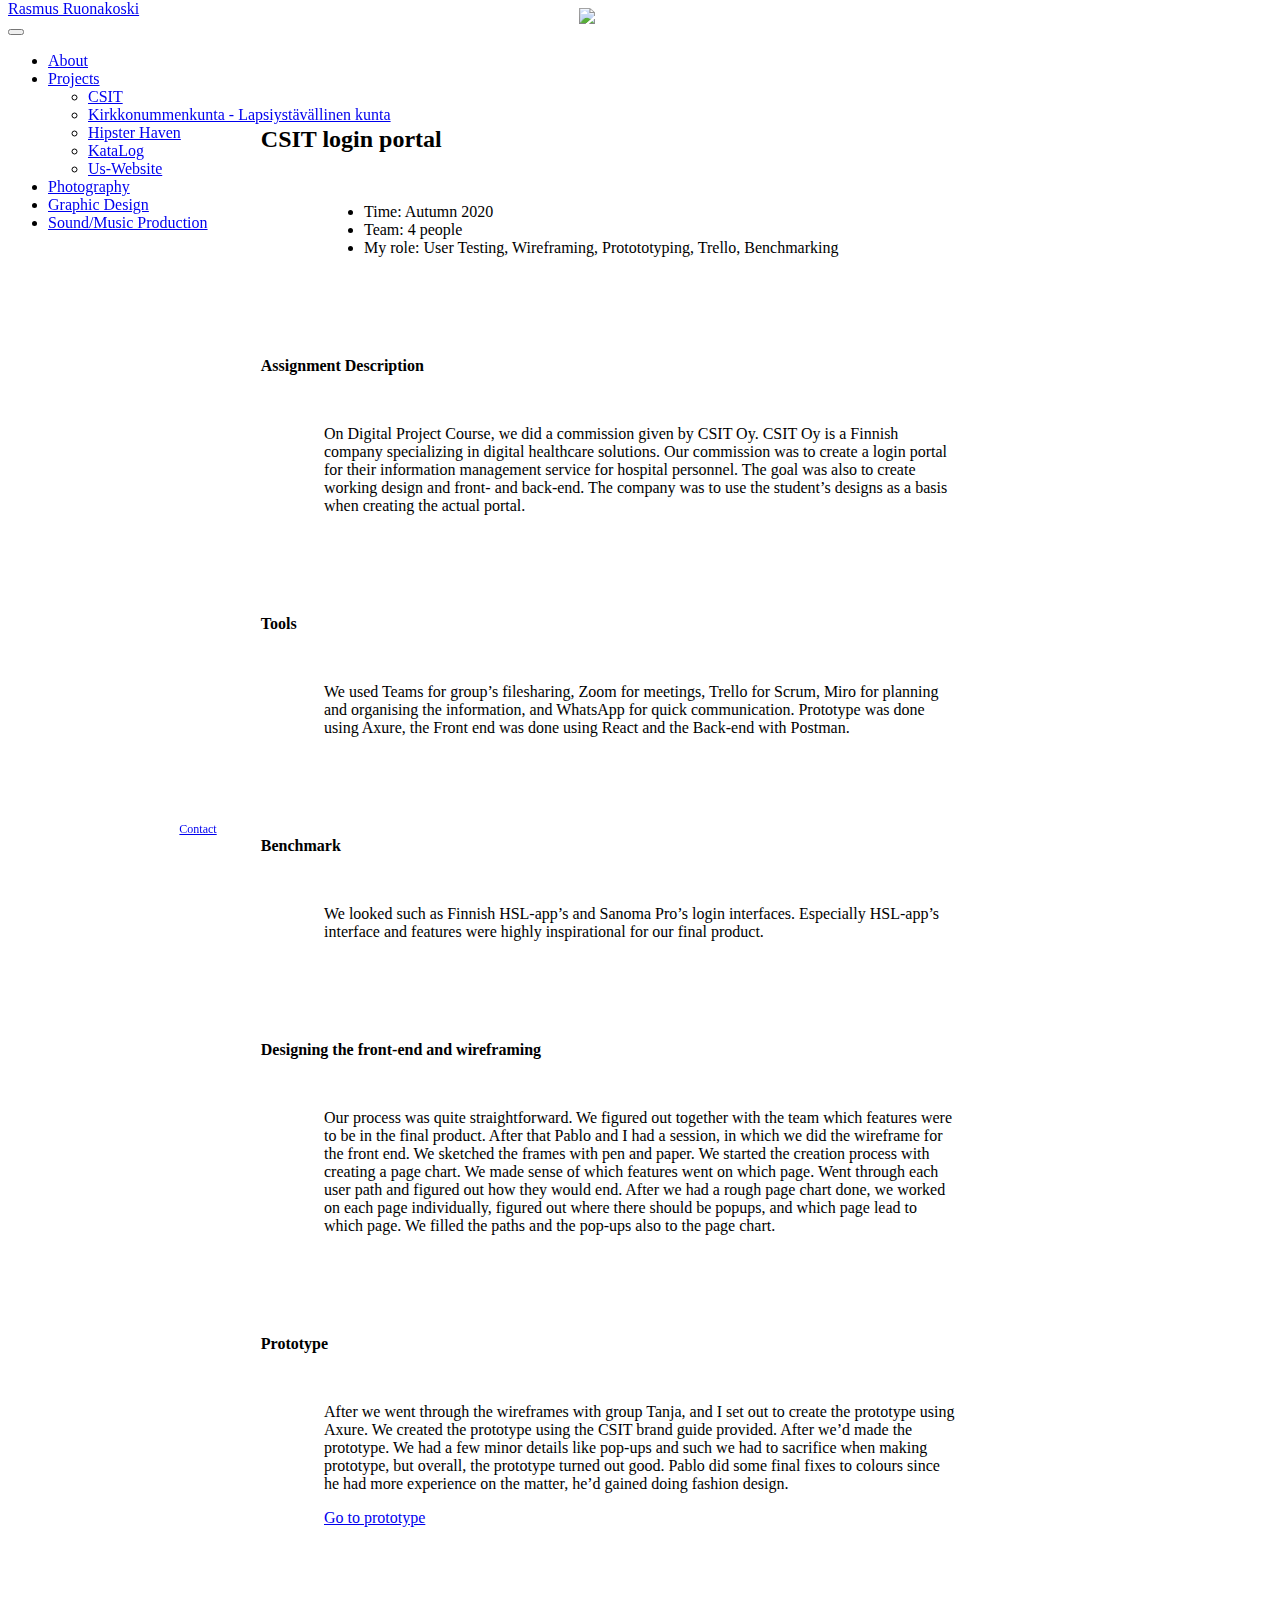
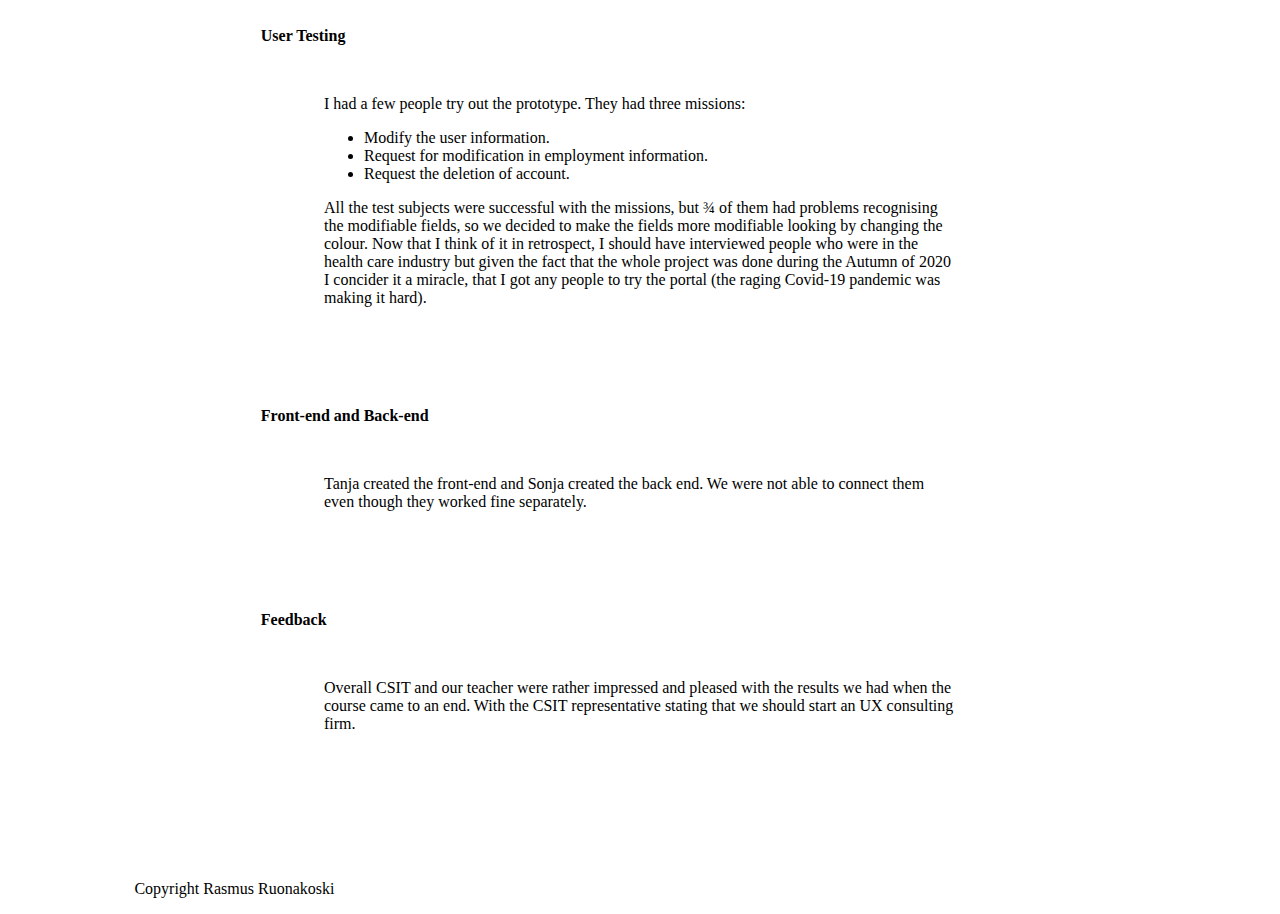
==== CSIT.html @ 1120b4c7 "Files added" ====
<!doctype html>
<html lang="">
	<head>
    <link rel="icon" type="image/png" href="IMAGES/Bokeh_legit1.png">
        <meta charset="utf-8">
        <meta name="viewport" content="width=device-width, initial-scale=1">
		<title>Rasmus Ruonakoski</title>
		<link rel="stylesheet" href="styles.css">
		<link href="https://cdn.jsdelivr.net/npm/bootstrap@5.1.3/dist/css/bootstrap.min.css" rel="stylesheet" integrity="sha384-1BmE4kWBq78iYhFldvKuhfTAU6auU8tT94WrHftjDbrCEXSU1oBoqyl2QvZ6jIW3" crossorigin="anonymous">
    </head>

<header>
  <!--TITLE + IMAGE-->
  <div class="container-fluid mt-5">
    <div class="container">
      <img src="IMAGES/Bokeh_legit1.png" alt="bg bokeh picpoc" style="width:100%; ">
        <h1 class="centered">A UX/UI-Design Project</h1>
    </div>
  </div>
</header>

	<body class="bg-black text-white">

<!--NAVIPALKKI-->
<div style="position: fixed; top: 0; width: 100%;">
  <nav class="navbar navbar-expand-lg navbar-dark bg-black">
      <div class="container-fluid">
          <div class="navbar-header">
              <a class="navbar-brand" href="index.html">Rasmus Ruonakoski</a>
          </div>
      <button class="navbar-toggler" type="button" data-bs-toggle="collapse" data-bs-target="#navbarNavDropdown" aria-controls="navbarNavDropdown" aria-expanded="false" aria-label="Toggle navigation">
        <span class="navbar-toggler-icon"></span>
      </button>
      <div class="collapse navbar-collapse" id="navbarNavDropdown">
        <ul class="navbar-nav">
          <li class="nav-item active">
            <a class="nav-link" href="index.html">About <span class="sr-only"></span></a>
          </li>
           <li class="nav-item dropdown">
            <a class="nav-link dropdown-toggle text-white" href="#" id="navbarDarkDropdownMenuLink" role="button" data-bs-toggle="dropdown" aria-expanded="false">
              Projects
            </a>
            <ul class="dropdown-menu dropdown-menu-dark" aria-labelledby="navbarDarkDropdownMenuLink">
              <li><a class="dropdown-item" href="CSIT.html">CSIT</a></li>
              <li><a class="dropdown-item" href="lyk.html">Kirkkonummenkunta - Lapsiystävällinen kunta</a></li>
              <li><a class="dropdown-item" href="hipsterhaven.html">Hipster Haven</a></li>
              <li><a class="dropdown-item" href="katalog.html">KataLog</a></li>
              <li><a class="dropdown-item" href="usweb.html">Us-Website</a></li>
          </ul>
           <li class="nav-item">
             <a class="nav-link" href="photography.html">Photography</a>
          </li>
          <li class="nav-item">
              <a class="nav-link" href="graphidesign.html">Graphic Design</a>
           </li>
          <li class="nav-item">
            <a class="nav-link" href="soundprod.html">Sound/Music Production</a>
          </li>
        </ul>
      </div>
      </div>
    </nav>
  </div>    
  

  <!--PROJECTS-->
  <div>
    <h2 class="h2">CSIT login portal</h2>
<ul class="p">
    <li>Time: Autumn 2020</li>
    <li>Team: 4 people</li>
    <li>My role: User Testing, Wireframing, Protototyping, Trello, Benchmarking</li>
</ul>
<h4 class="h2">Assignment Description</h4>
    <p class="p">
        On Digital Project Course, we did a commission given by CSIT Oy. 
        CSIT Oy is a Finnish company specializing in digital healthcare solutions. 
        Our commission was to create a login portal for their information management service for hospital personnel. 
        The goal was also to create working design and front- and back-end. The company was to use the student’s designs as a basis when creating the actual portal. 
    </p>
    <h4 class="h2">Tools</h4>
    <p class="p">We used Teams for group’s filesharing, Zoom for meetings, Trello for Scrum, Miro for planning and organising the information, and WhatsApp for quick communication.
        Prototype was done using Axure, the Front end was done using React and the Back-end with Postman.
        </p>
    <h4 class="h2">Benchmark</h4>
        <p class="p">We looked such as Finnish HSL-app’s and Sanoma Pro’s login interfaces. 
            Especially HSL-app’s interface and features were highly inspirational for our final product.</p>

    <h4 class="h2">Designing the front-end and wireframing</h4>
    <p class="p">Our process was quite straightforward.
        We figured out together with the team which features were to be in the final product. 
        After that Pablo and I had a session, in which we did the wireframe for the front end. We sketched the frames with pen and paper.
         We started the creation process with creating a page chart. We made sense of which features went on which page. 
         Went through each user path and figured out how they would end. 
         After we had a rough page chart done, we worked on each page individually, figured out where there should be popups, and which page lead to which page. 
        We filled the paths and the pop-ups also to the page chart. </p>

    <h4 class="h2">Prototype</h4>
    <p class="p">After we went through the wireframes with group Tanja, and I set out to create the prototype using Axure. 
        We created the prototype using the CSIT brand guide provided. After we’d made the prototype. 
        We had a few minor details like pop-ups and such we had to sacrifice when making prototype, but overall, the prototype turned out good. 
        Pablo did some final fixes to colours since he had more experience on the matter, he’d gained doing fashion design. </p>

<a class="p" href="https://7be1ha.axshare.com/#id=ocpmry&p=login">Go to prototype</a>

<h4 class="h2">User Testing</h4>
<p class="p">I had a few people try out the prototype. They had three missions:</p>
<ul class="p">
    <li>Modify the user information.</li>
    <li>Request for modification in employment information.</li>
    <li>Request the deletion of account.</li>
</ul>
<p class="p">
    All the test subjects were successful with the missions, but ¾ of them had problems recognising the modifiable fields, so we decided to make the fields more modifiable looking by changing the colour. 
Now that I think of it in retrospect, I should have interviewed people who were in the health care industry but given the fact that the whole project was done during the Autumn of 2020 I concider it a miracle, that I got any people to try the portal (the raging Covid-19 pandemic was making it hard). 
</p>
<h4 class="h2">Front-end and Back-end</h4>
<p class="p">Tanja created the front-end and Sonja created the back end. 
    We were not able to connect them even though they worked fine separately. </p>

    <h4 class="h2">Feedback</h4>
    <p class="p">
        Overall CSIT and our teacher were rather impressed and pleased with the results we had when the course came to an end. With the CSIT representative stating that we should start an UX consulting firm. 
    </p>
  </div>
</div>

<!--CONTACT BUTTON-->

<div class="contact">
  <a href="mailto:ruonakoski.rasmus@gmail.com" type="button" class="CB btn btn-primary btn-circle btn-xl xyz bg-light text-black">Contact</a>
</div>

<!--FOOTER-->
<footer class="container-fluid">
<p class="f">Copyright Rasmus Ruonakoski</p>
</footer>



<!--JQUERY + BOOTSRAP SCRIPTS-->
<script src="https://code.jquery.com/jquery-3.5.1.slim.min.js" integrity="sha384-DfXdz2htPH0lsSSs5nCTpuj/zy4C+OGpamoFVy38MVBnE+IbbVYUew+OrCXaRkfj" crossorigin="anonymous"></script>
<script src="https://cdn.jsdelivr.net/npm/@popperjs/core@2.9.2/dist/umd/popper.min.js" integrity="sha384-IQsoLXl5PILFhosVNubq5LC7Qb9DXgDA9i+tQ8Zj3iwWAwPtgFTxbJ8NT4GN1R8p" crossorigin="anonymous"></script>
<script src="https://cdn.jsdelivr.net/npm/bootstrap@5.0.2/dist/js/bootstrap.min.js" integrity="sha384-cVKIPhGWiC2Al4u+LWgxfKTRIcfu0JTxR+EQDz/bgldoEyl4H0zUF0QKbrJ0EcQF" crossorigin="anonymous"></script>
	</body>
</html>
---- styles.css ----
/* Container holding the image and the text */
.container {
    position: relative;
    text-align: center;
    color: white;
    max-width: 100% !important;
  }
  
  /* Centered text */
  .centered {
    position: absolute;
    top: 50%;
    left: 50%;
    transform: translate(-50%, -50%);
  }

/*CONTACT BUTTON*/
  .xyz {
    background-size: auto;
    text-align: center;
    padding-top: 100px;
}
.btn-circle.btn-xl {
    width: 70px;
    height: 70px;
    padding: 10px 16px;
    border-radius: 35px;
    font-size: 12px;
    display: inline-flex;
    flex-direction: column;
    justify-content: center;
    align-items: center;
}
.CB{
  margin-left: 11% !important;
margin-bottom: 2% !important;
}
.contact{
  position: sticky; 
  position: -webkit-sticky; 
  bottom: 0; right: 0;
}
/*PARAGRAPH ALIGNMENT*/
.p {
 max-width: 50%;
 margin-left: 25%;
}

.p2 {
  max-width: 60%;
  margin-left: 30%;
  margin-right: 20%;
 }

 .h1 {
  margin-left: 30%;
  margin-right: 30%;
   margin-top: 100px !important;
   margin-bottom: 50px !important;
 }
 .h2 {
  margin-left: 20%;
  margin-right: 20%;
  margin-top: 100px !important;
  margin-bottom: 50px !important;
 }
 .f {
   margin-left: 10% !important;
 }

 /*IMAGES*/
.profile {
width: 30%;
margin-left: 25%;
border-radius: 20%;
}
.photocarousel{
  max-width: 50;
  margin-right: 20%;
  margin-left: 20%;
}
.image{
  height: 400px !important;
  margin: auto !important;

}
.graphic{
  width: 50% !important;
  margin: auto !important;
}
/*MUSIC PLAYER*/
.spoty{
  width: 60%;
  height: 30%;
  margin-left: 25%;
  margin-top: 50px;
}
/*LINKS*/
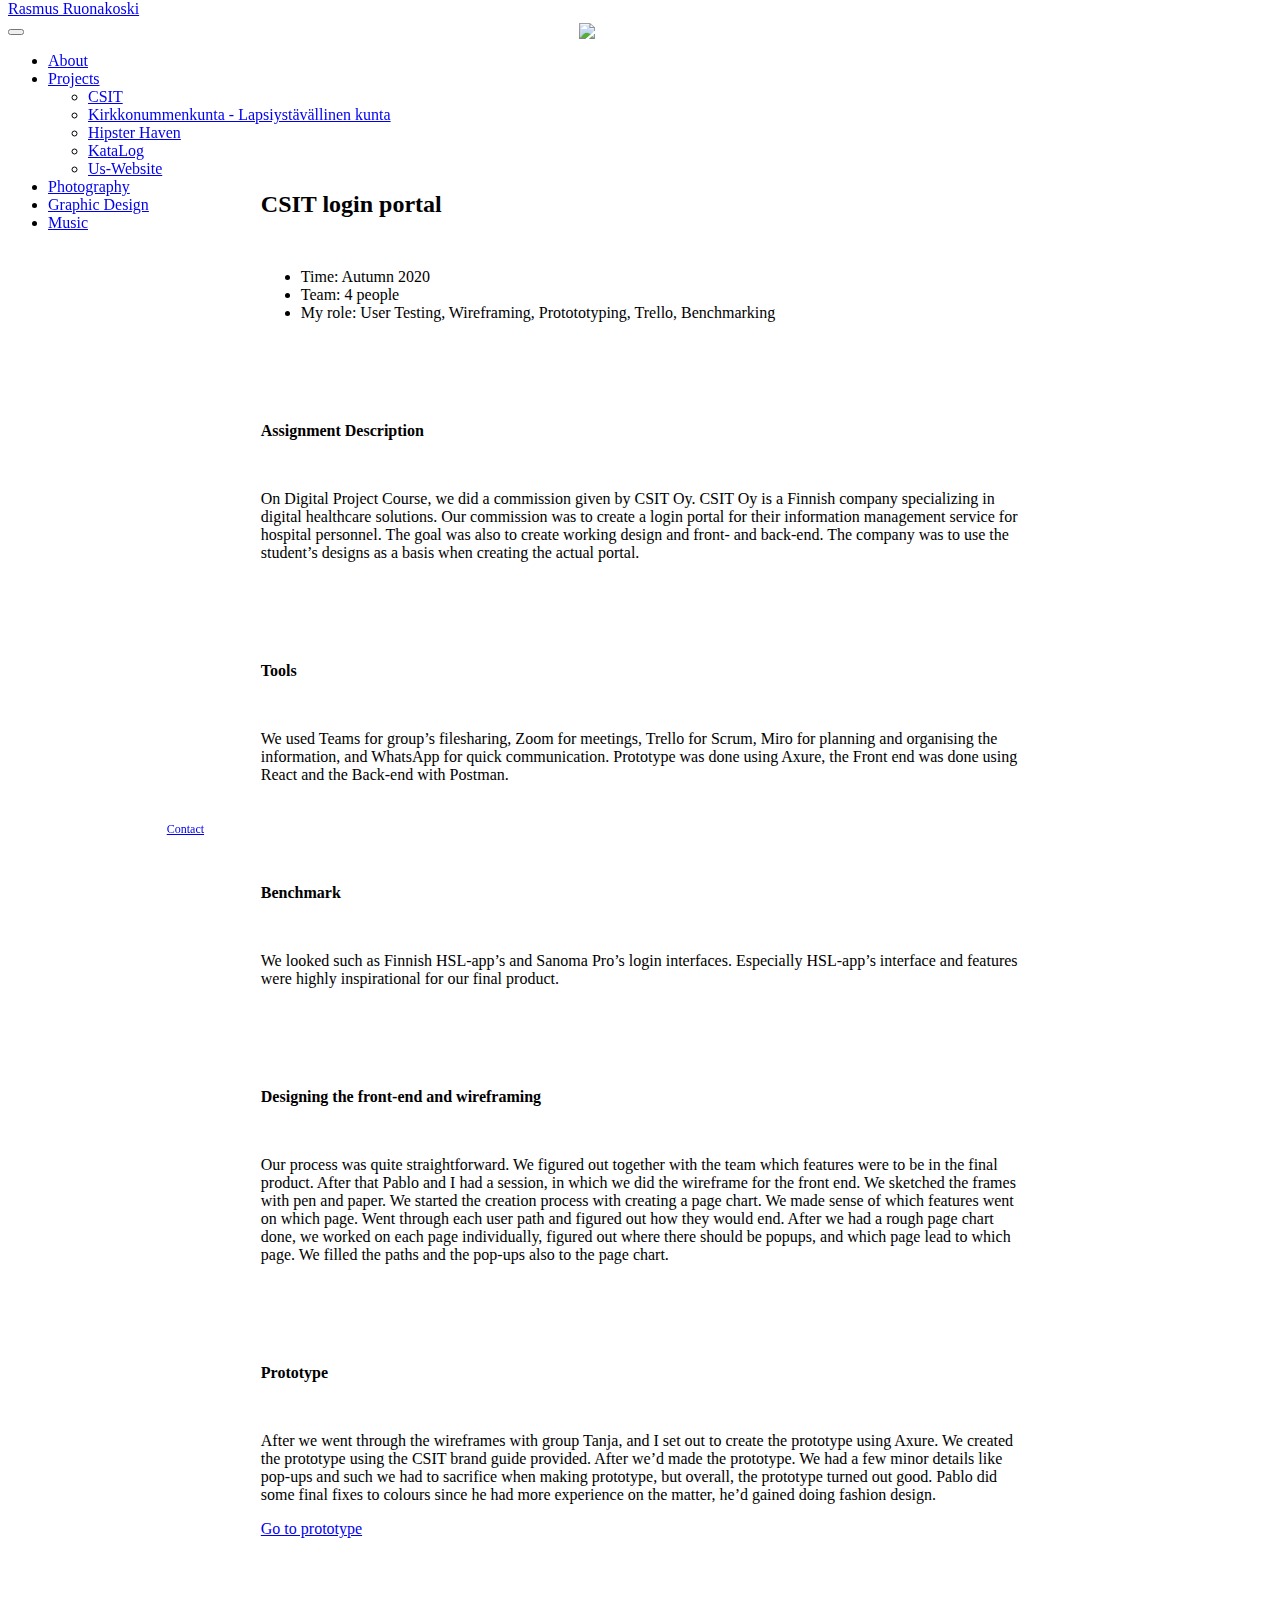
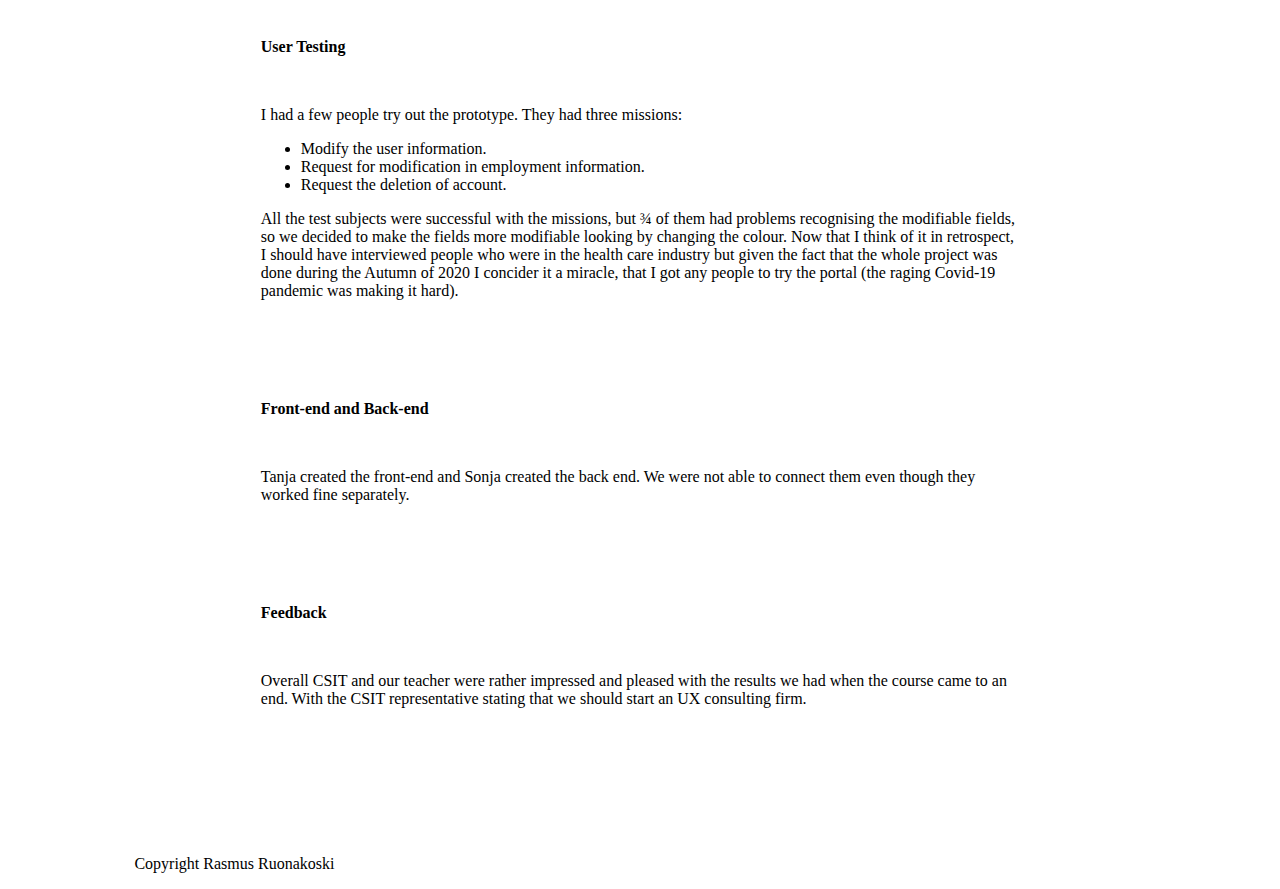
==== commit 1ca92ac8: "update i guess" ====
--- a/CSIT.html
+++ b/CSIT.html
@@ -13,7 +13,7 @@
   <!--TITLE + IMAGE-->
   <div class="container-fluid mt-5">
     <div class="container">
-      <img src="IMAGES/Bokeh_legit1.png" alt="bg bokeh picpoc" style="width:100%; ">
+      <img src="IMAGES/Bokeh_legit1.png" alt="bg bokeh picpoc" class="header">
         <h1 class="centered">A UX/UI-Design Project</h1>
     </div>
   </div>
@@ -54,7 +54,7 @@
               <a class="nav-link" href="graphidesign.html">Graphic Design</a>
            </li>
           <li class="nav-item">
-            <a class="nav-link" href="soundprod.html">Sound/Music Production</a>
+            <a class="nav-link" href="soundprod.html">Music</a>
           </li>
         </ul>
       </div>
--- a/styles.css
+++ b/styles.css
@@ -7,13 +7,22 @@
   }
   
   /* Centered text */
+
   .centered {
     position: absolute;
     top: 50%;
     left: 50%;
     transform: translate(-50%, -50%);
+
   }
 
+
+
+  .header {
+    width:100%;
+    margin-top: 15px;
+    margin-bottom: 50px
+  }
 /*CONTACT BUTTON*/
   .xyz {
     background-size: auto;
@@ -31,10 +40,22 @@
     justify-content: center;
     align-items: center;
 }
+/*mobile*/
+@media screen and (max-width: 699px){
 .CB{
-  margin-left: 11% !important;
+  margin-left: 2% !important;
 margin-bottom: 2% !important;
+border-color: rgb(225, 226, 214) !important;
 }
+}
+/*other*/
+@media screen and (min-width: 699px){
+  .CB{
+    margin-left: 10% !important;
+  margin-bottom: 2% !important;
+  border-color: rgb(225, 226, 214) !important;
+  }
+  }
 .contact{
   position: sticky; 
   position: -webkit-sticky; 
@@ -42,13 +63,13 @@
 }
 /*PARAGRAPH ALIGNMENT*/
 .p {
- max-width: 50%;
- margin-left: 25%;
+ max-width: 60%;
+ margin-left: 20%;
 }
 
 .p2 {
-  max-width: 60%;
-  margin-left: 30%;
+  max-width: 70%;
+  margin-left: 20%;
   margin-right: 20%;
  }
 
@@ -69,11 +90,37 @@
  }
 
  /*IMAGES*/
+ /*mobile*/
+ @media screen and (max-width: 699px){
+.width {
+  width: 80%;
+  margin-left: 15%;
+  margin-right: 15%;
+  }
+  }
+  /*medium screens*/
+ @media screen and (min-width: 700px) and (max-width: 1000px){
+.width {
+width: 50%;
+margin-left: 25%;
+margin-right: 25%;
+}
+}
+  /*big screens*/
+  @media screen and (min-width: 1000px){
+.width {
+    width: 40%;
+    margin-left: 30%;
+    margin-right: 30%;
+    }
+    }
 .profile {
-width: 30%;
-margin-left: 25%;
-border-radius: 20%;
-}
+position: inherit;
+
+  margin-top: 50px;
+  margin-bottom: 50px;
+  border-radius: 20%;
+  }
 .photocarousel{
   max-width: 50;
   margin-right: 20%;
@@ -85,7 +132,7 @@
 
 }
 .graphic{
-  width: 50% !important;
+
   margin: auto !important;
 }
 /*MUSIC PLAYER*/
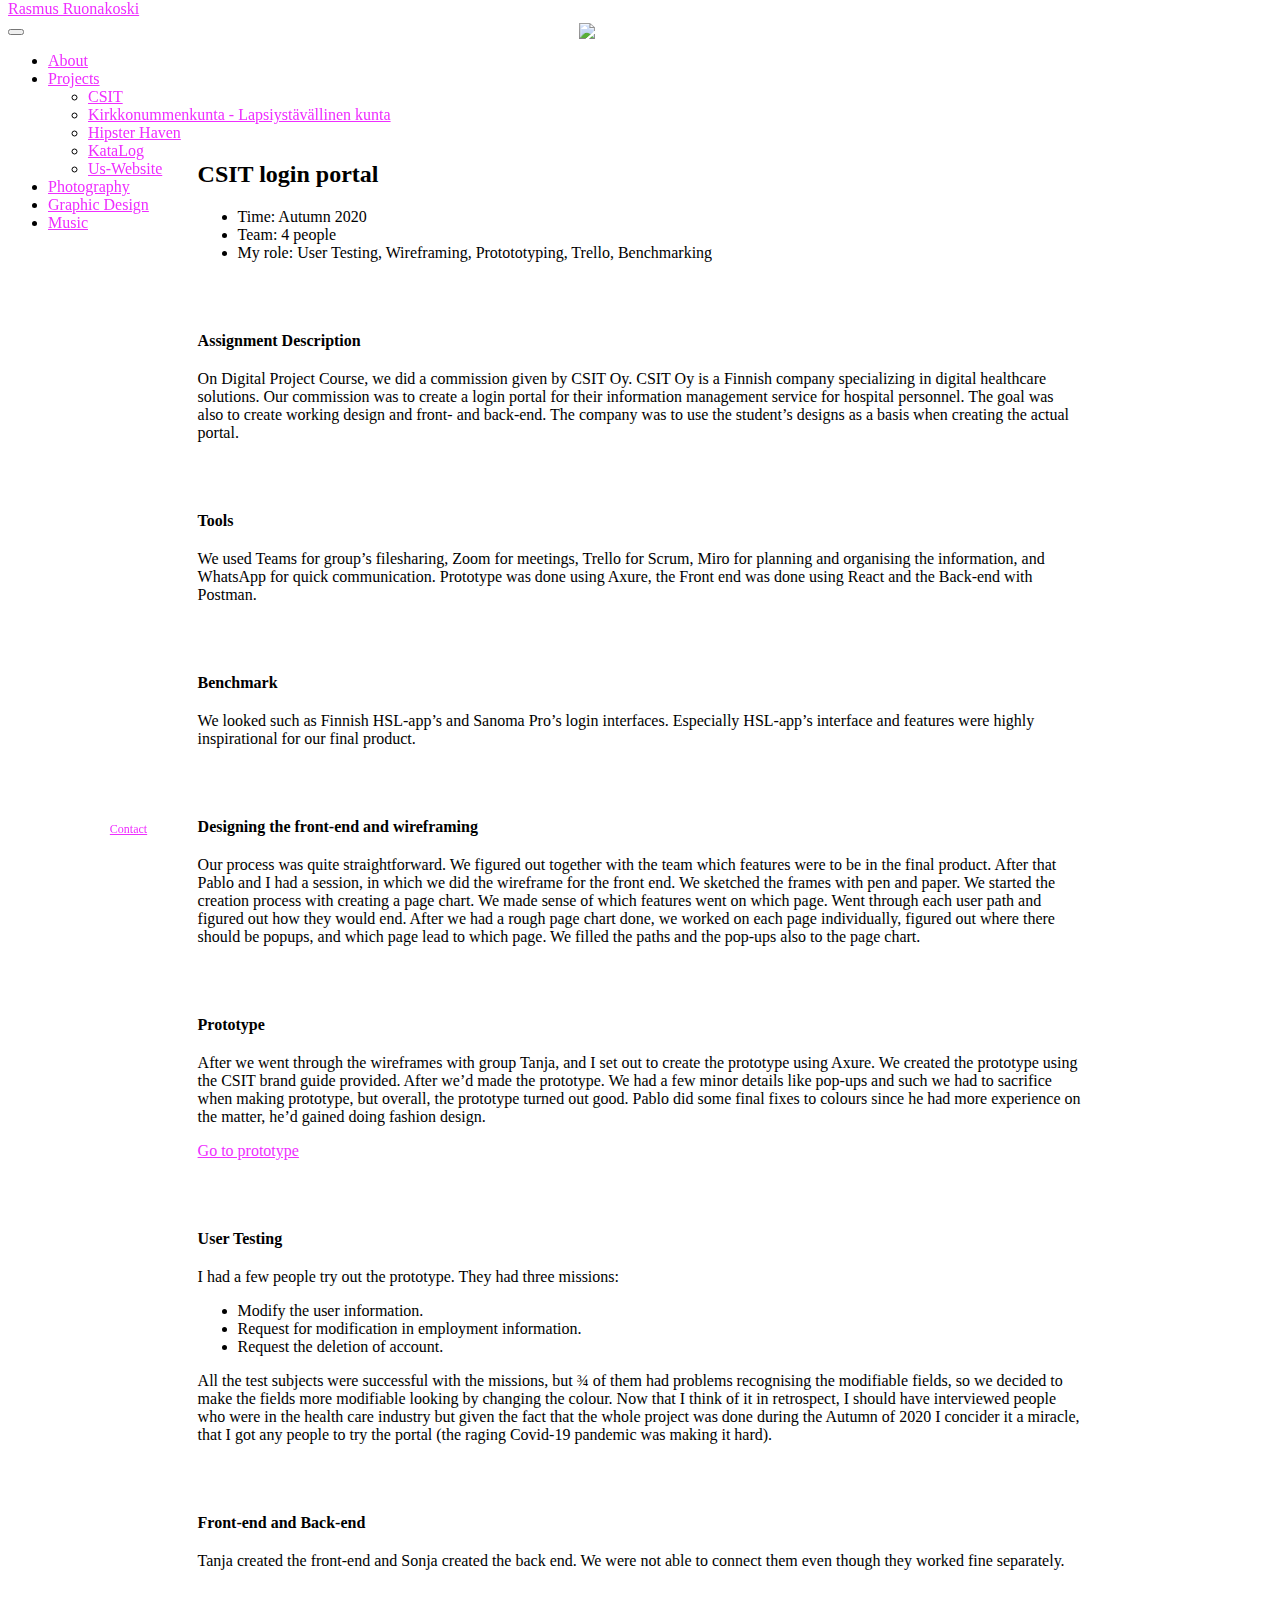
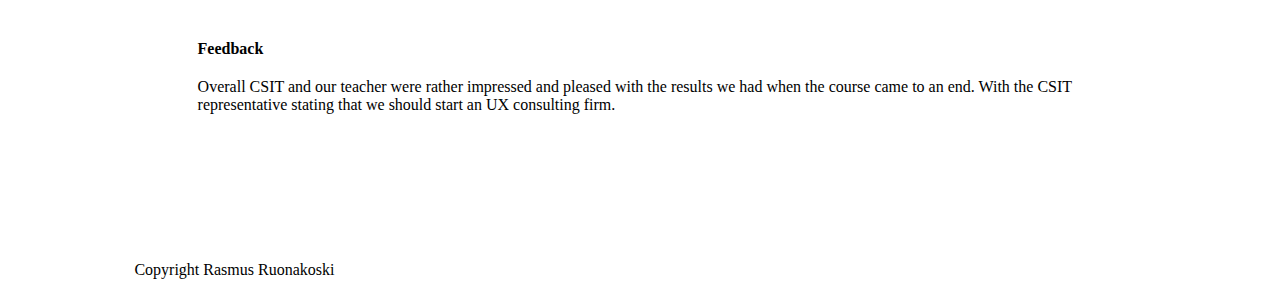
==== commit f76bd56e: "Improvements to text placement" ====
--- a/CSIT.html
+++ b/CSIT.html
@@ -21,7 +21,7 @@
 
 	<body class="bg-black text-white">
 
-<!--NAVIPALKKI-->
+<!--NAVIGATION-->
 <div style="position: fixed; top: 0; width: 100%;">
   <nav class="navbar navbar-expand-lg navbar-dark bg-black">
       <div class="container-fluid">
--- a/styles.css
+++ b/styles.css
@@ -40,7 +40,7 @@
     justify-content: center;
     align-items: center;
 }
-/*mobile*/
+/*Contact button mobile*/
 @media screen and (max-width: 699px){
 .CB{
   margin-left: 2% !important;
@@ -48,10 +48,10 @@
 border-color: rgb(225, 226, 214) !important;
 }
 }
-/*other*/
+/*Contact button other*/
 @media screen and (min-width: 699px){
   .CB{
-    margin-left: 10% !important;
+    margin-left: 5.5% !important;
   margin-bottom: 2% !important;
   border-color: rgb(225, 226, 214) !important;
   }
@@ -63,63 +63,77 @@
 }
 /*PARAGRAPH ALIGNMENT*/
 .p {
- max-width: 60%;
- margin-left: 20%;
+ max-width: 70%;
+ margin-left: 15%;
 }
 
 .p2 {
   max-width: 70%;
-  margin-left: 20%;
-  margin-right: 20%;
+  margin-left: 15%;
+  margin-right: 15%;
  }
 
  .h1 {
-  margin-left: 30%;
-  margin-right: 30%;
-   margin-top: 100px !important;
-   margin-bottom: 50px !important;
+  margin-left: 15%;
+  margin-right: 15%;
+   margin-top: 70px !important;
+   margin-bottom: 20px !important;
  }
  .h2 {
-  margin-left: 20%;
-  margin-right: 20%;
-  margin-top: 100px !important;
-  margin-bottom: 50px !important;
+  margin-left: 15%;
+  margin-right: 15%;
+  margin-top: 70px !important;
+  margin-bottom: 20px !important;
  }
  .f {
    margin-left: 10% !important;
  }
 
- /*IMAGES*/
- /*mobile*/
+ /*SCREENS*/
+    /*mobile*/
  @media screen and (max-width: 699px){
 .width {
-  width: 80%;
-  margin-left: 15%;
-  margin-right: 15%;
+  width: 84%;
+  margin-left: 8%;
+  margin-right: 8%;
+  }
+ .profile{
+  width: 70%;
   }
   }
   /*medium screens*/
  @media screen and (min-width: 700px) and (max-width: 1000px){
 .width {
-width: 50%;
-margin-left: 25%;
-margin-right: 25%;
+    width: 60%;
+    margin-left: 20%;
+    margin-right: 20%;
 }
+.profile{
+  width: 70%;
+  }
 }
   /*big screens*/
   @media screen and (min-width: 1000px){
 .width {
-    width: 40%;
-    margin-left: 30%;
-    margin-right: 30%;
+    width: 60%;
+    margin-left: 20%;
+    margin-right: 20%;
     }
+    .profile{
+      width: 600px;
+
+      }
     }
+
+ /*IMAGES*/
 .profile {
 position: inherit;
 
   margin-top: 50px;
   margin-bottom: 50px;
-  border-radius: 20%;
+  margin-left: 15%;
+  margin-right: 15%;
+
   }
 .photocarousel{
   max-width: 50;
@@ -137,10 +151,24 @@
 }
 /*MUSIC PLAYER*/
 .spoty{
-  width: 60%;
+  width: 70%;
   height: 30%;
-  margin-left: 25%;
+  margin-left: 15%;
+  margin-top: 50px;
+}
+/*VIDEO PLAYER*/
+.tube{
+width: 70% !important; 
+
+  
+  margin-left: 15%;
   margin-top: 50px;
 }
 /*LINKS*/
+a {
+  color:rgb(238, 46, 255) !important;
+}
+a:hover {
+  color:rgb(255, 255, 255) !important;
+}
 
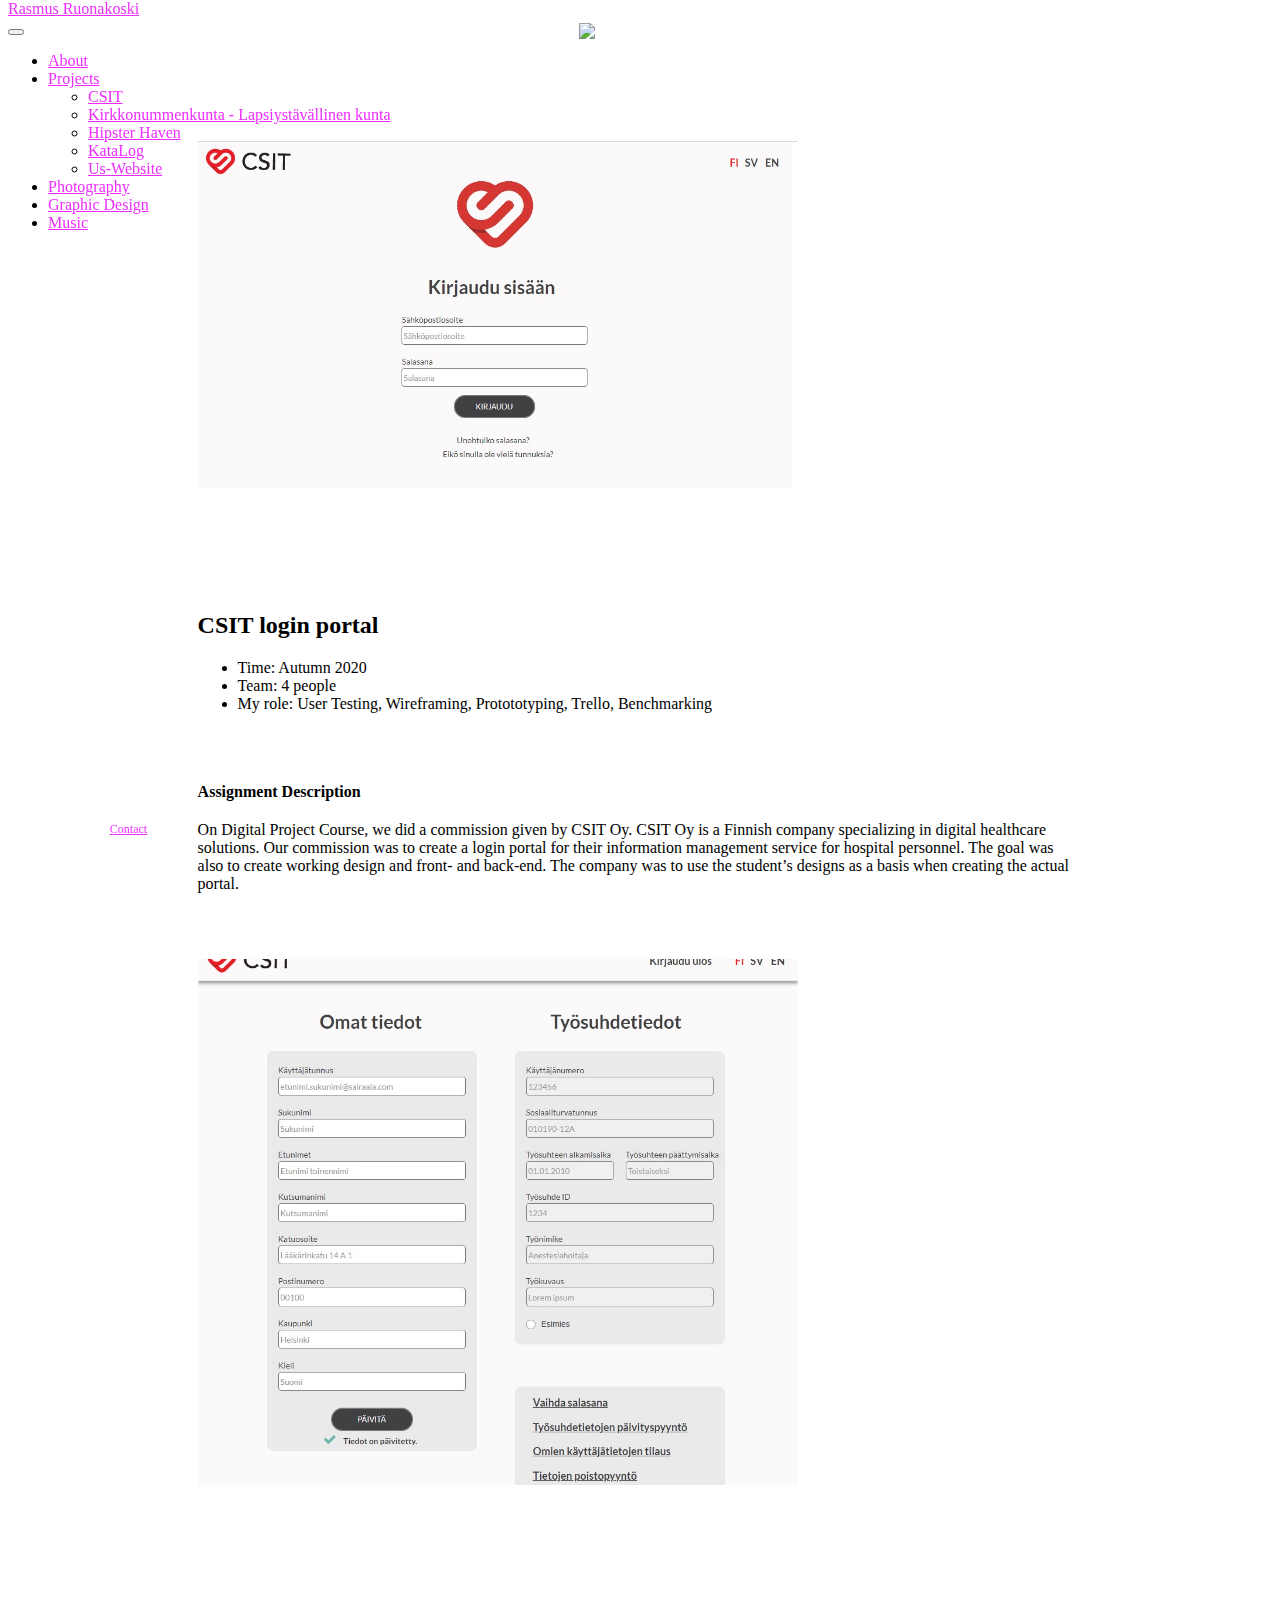
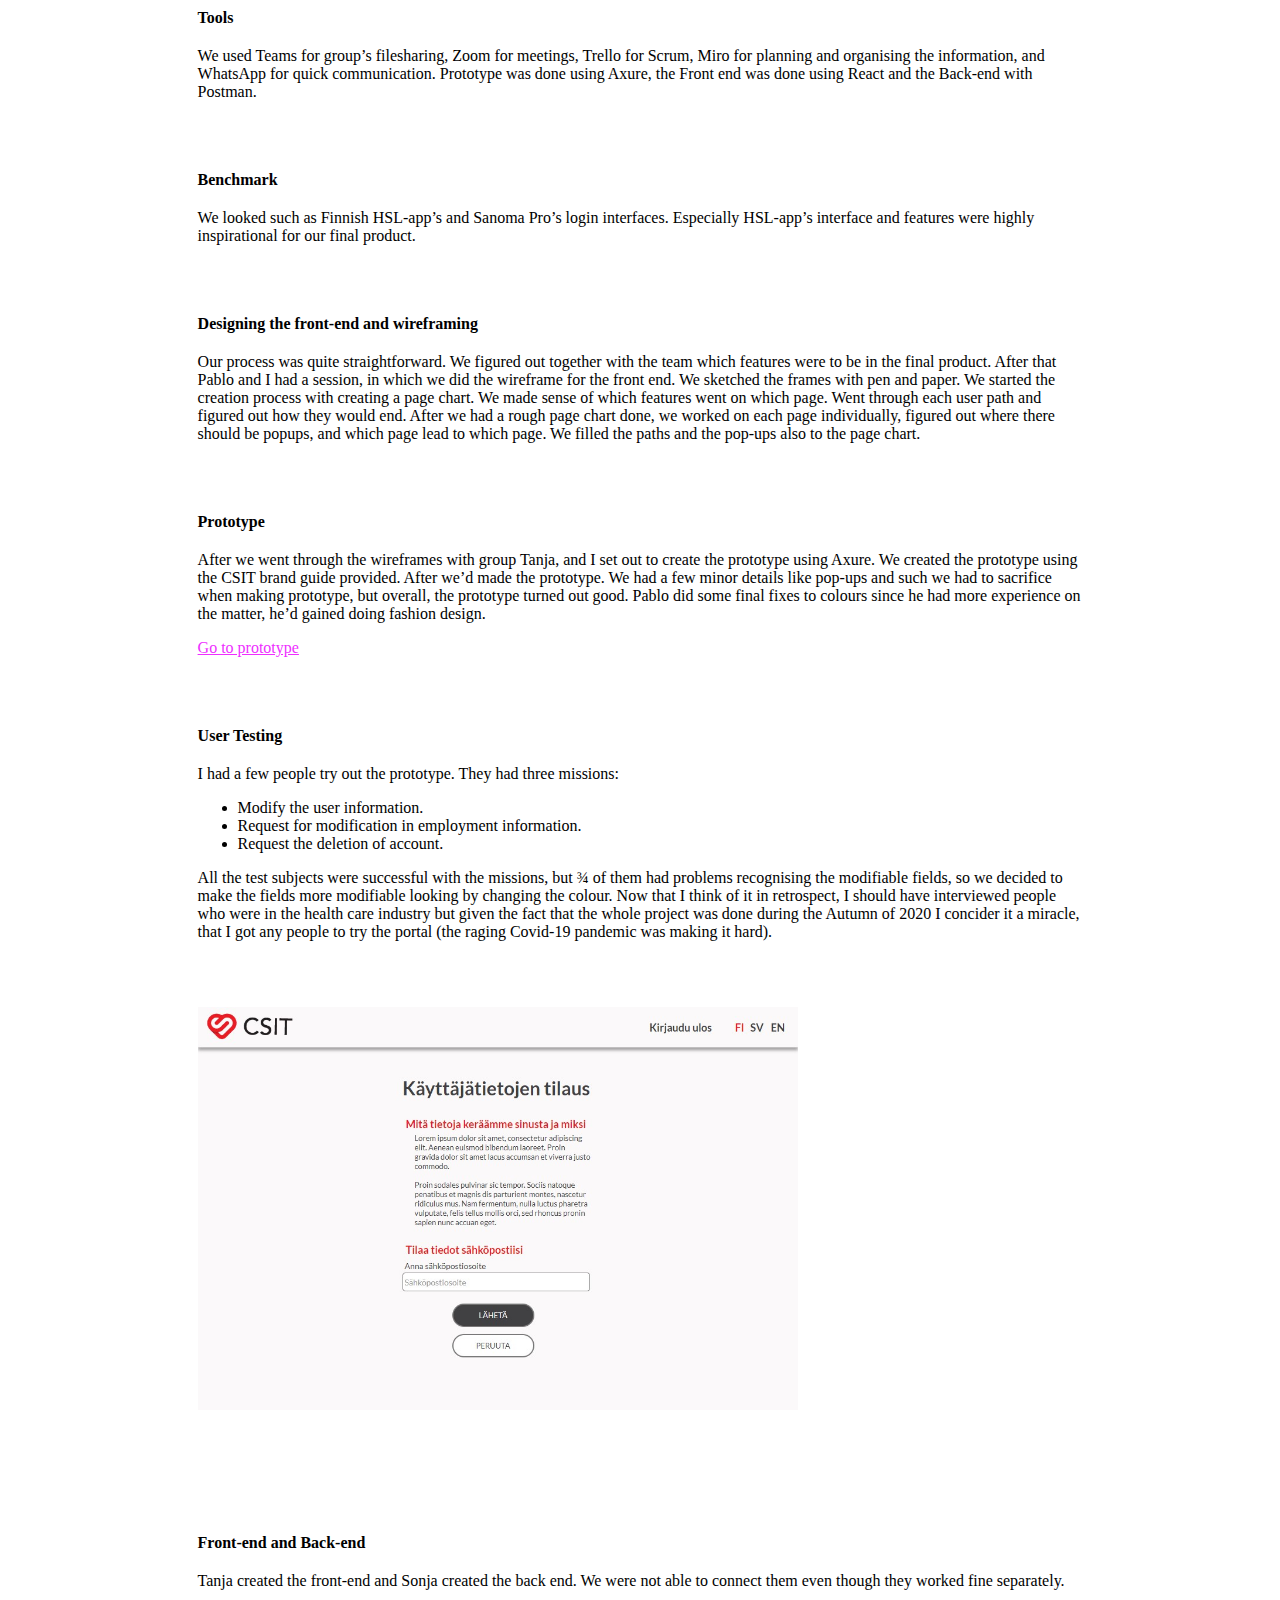
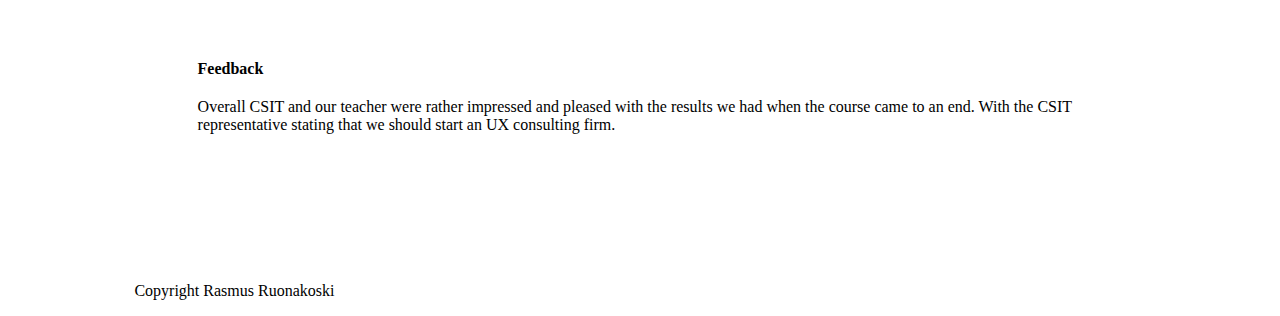
==== commit b0a48b4d: "Pictures to CSIT" ====
--- a/CSIT.html
+++ b/CSIT.html
@@ -65,6 +65,9 @@
 
   <!--PROJECTS-->
   <div>
+    <div class="mx-5">
+      <img src="IMAGES/CSIT/Loginportal view1.jpg" class="profile"> 
+     </div>
     <h2 class="h2">CSIT login portal</h2>
 <ul class="p">
     <li>Time: Autumn 2020</li>
@@ -78,6 +81,9 @@
         Our commission was to create a login portal for their information management service for hospital personnel. 
         The goal was also to create working design and front- and back-end. The company was to use the student’s designs as a basis when creating the actual portal. 
     </p>
+    <div class="mx-5">
+      <img src="IMAGES/CSIT/Loginportal view2.jpg" class="profile"> 
+     </div>
     <h4 class="h2">Tools</h4>
     <p class="p">We used Teams for group’s filesharing, Zoom for meetings, Trello for Scrum, Miro for planning and organising the information, and WhatsApp for quick communication.
         Prototype was done using Axure, the Front end was done using React and the Back-end with Postman.
@@ -114,6 +120,9 @@
     All the test subjects were successful with the missions, but ¾ of them had problems recognising the modifiable fields, so we decided to make the fields more modifiable looking by changing the colour. 
 Now that I think of it in retrospect, I should have interviewed people who were in the health care industry but given the fact that the whole project was done during the Autumn of 2020 I concider it a miracle, that I got any people to try the portal (the raging Covid-19 pandemic was making it hard). 
 </p>
+<div class="mx-5">
+  <img src="IMAGES/CSIT/Loginportal view3.jpg" class="profile"> 
+ </div>
 <h4 class="h2">Front-end and Back-end</h4>
 <p class="p">Tanja created the front-end and Sonja created the back end. 
     We were not able to connect them even though they worked fine separately. </p>
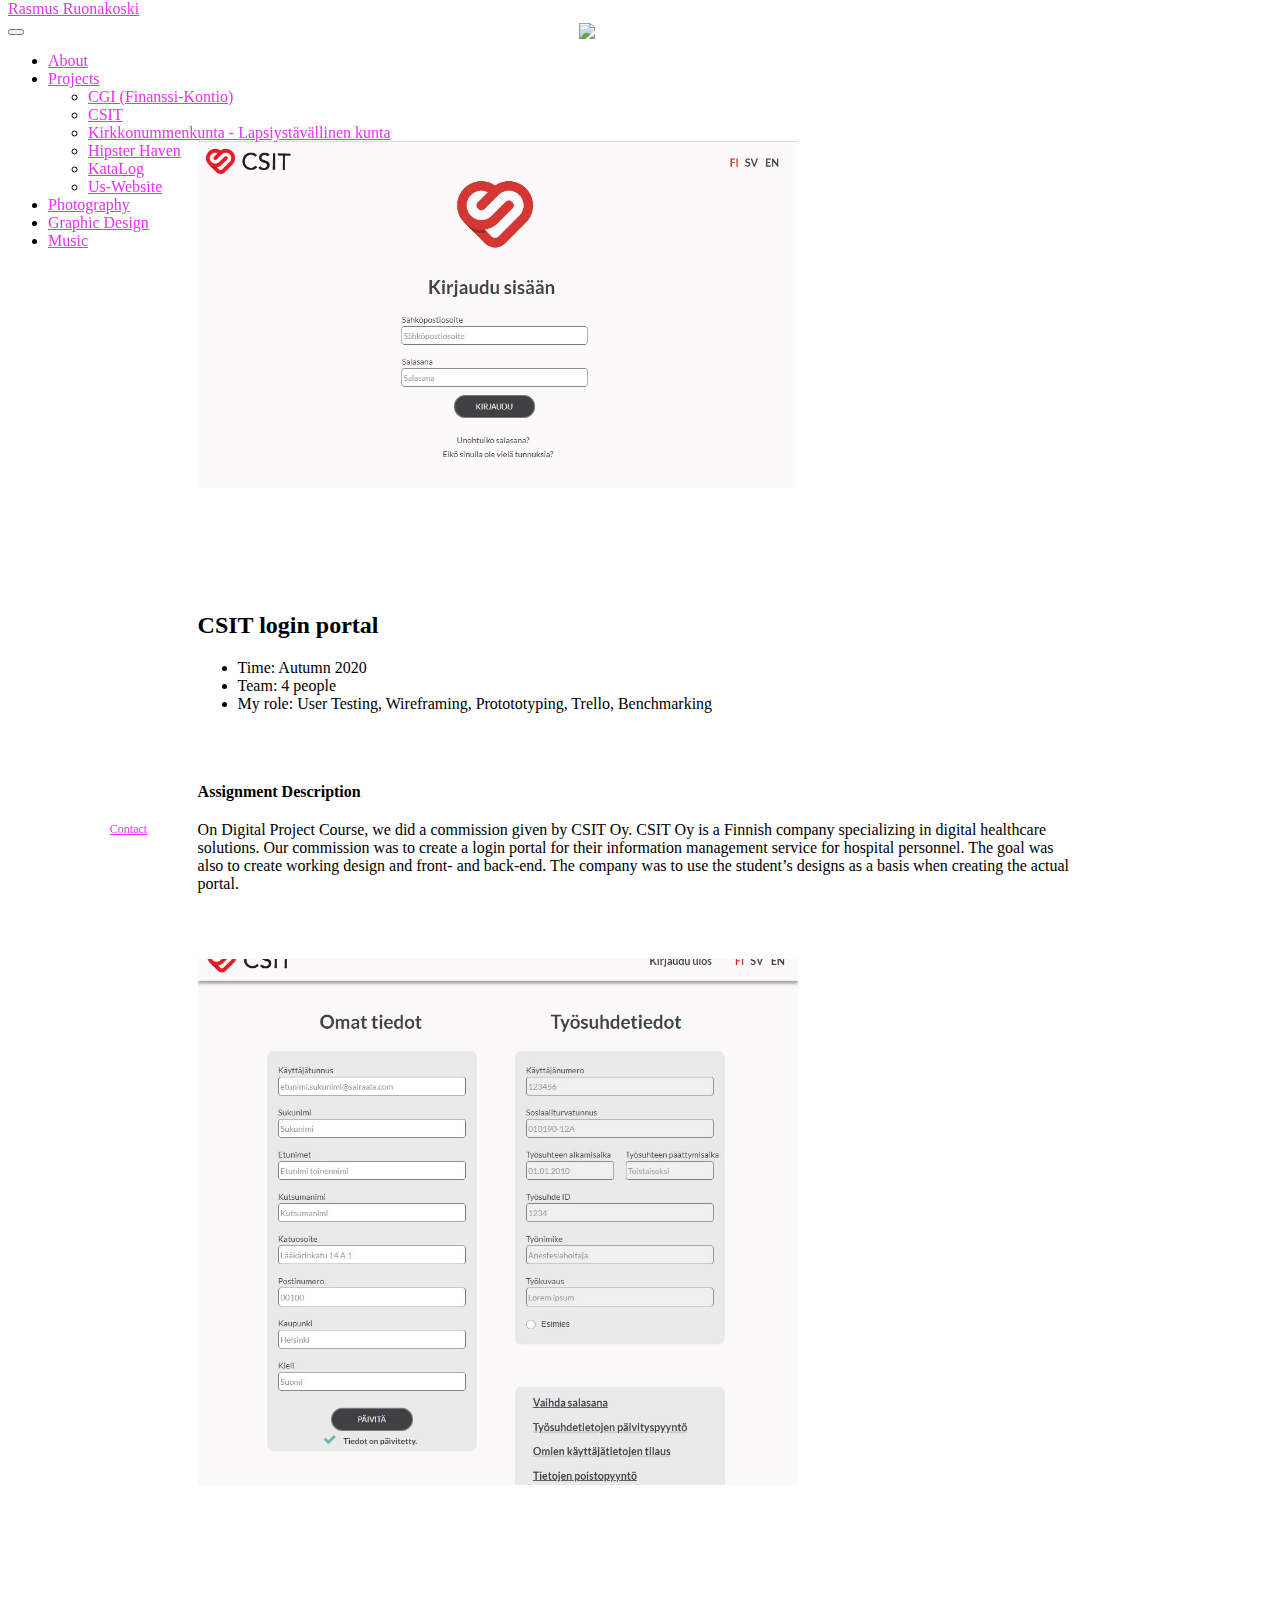
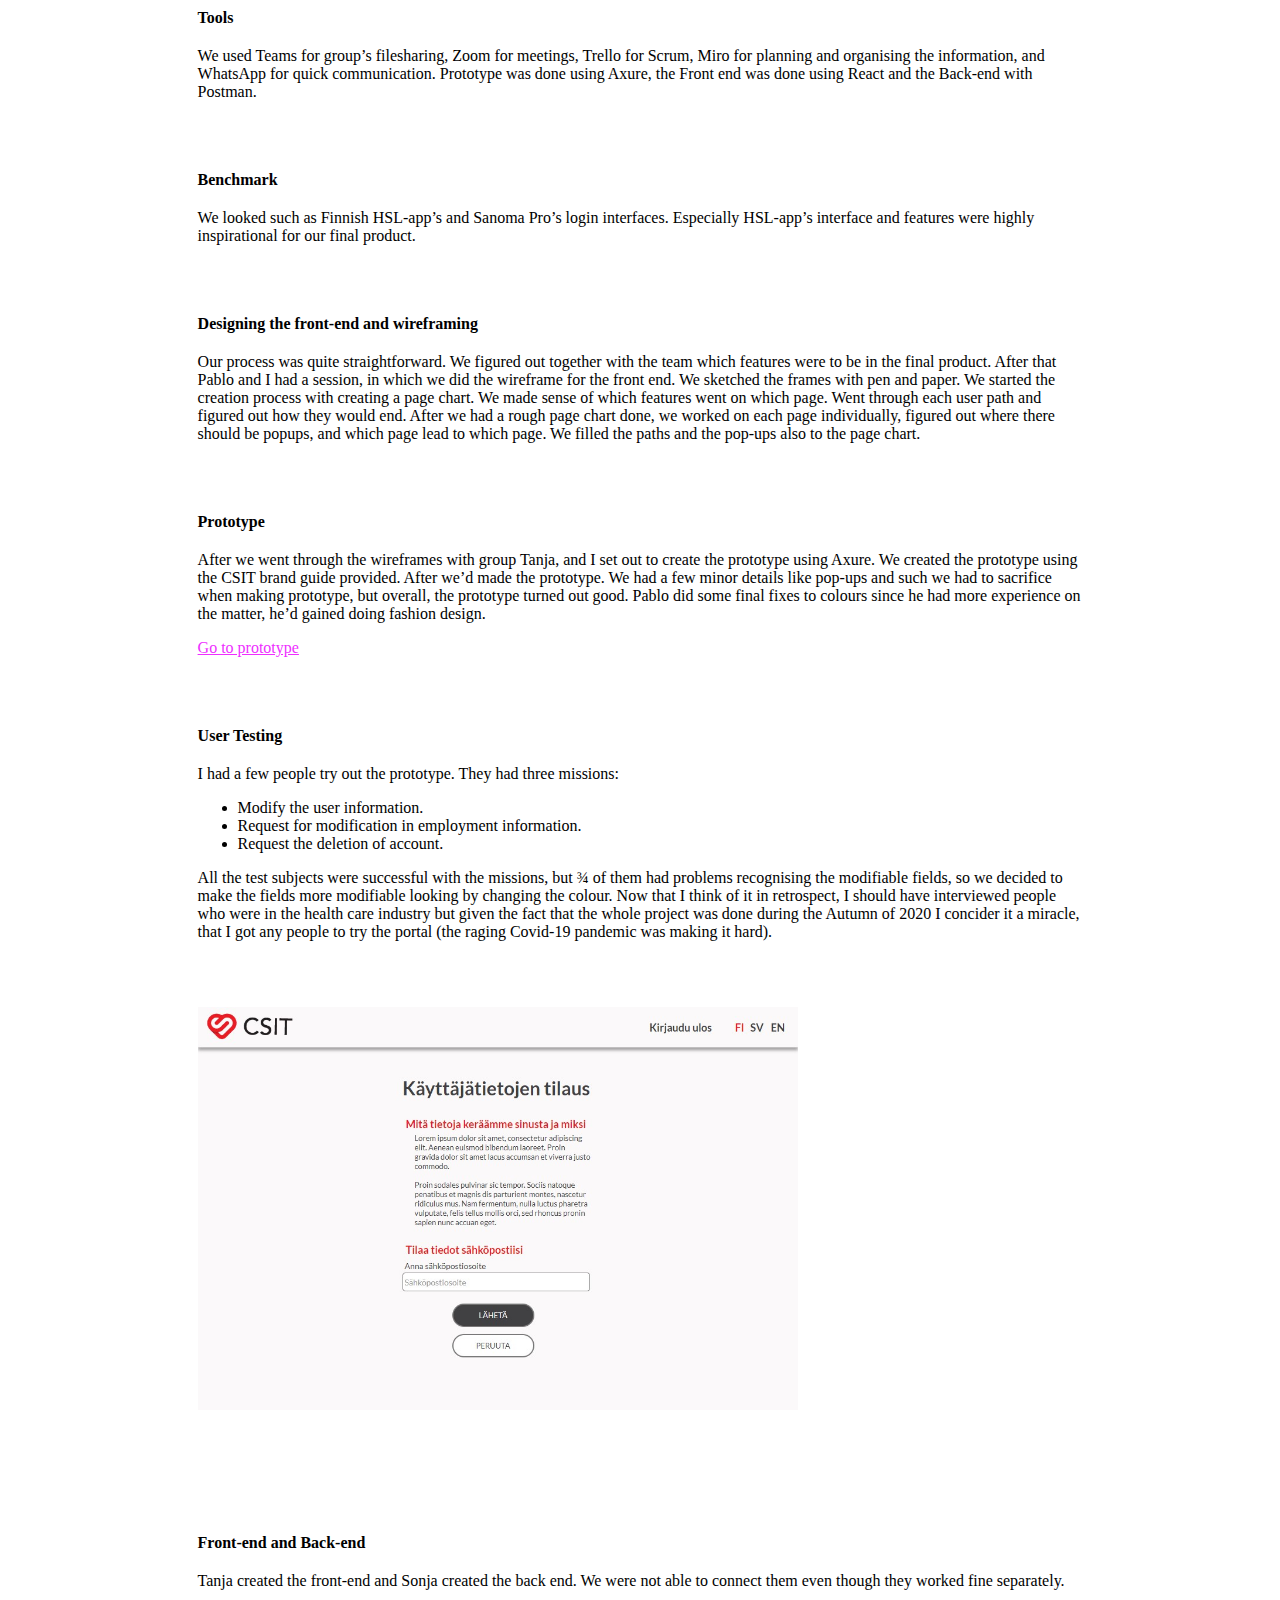
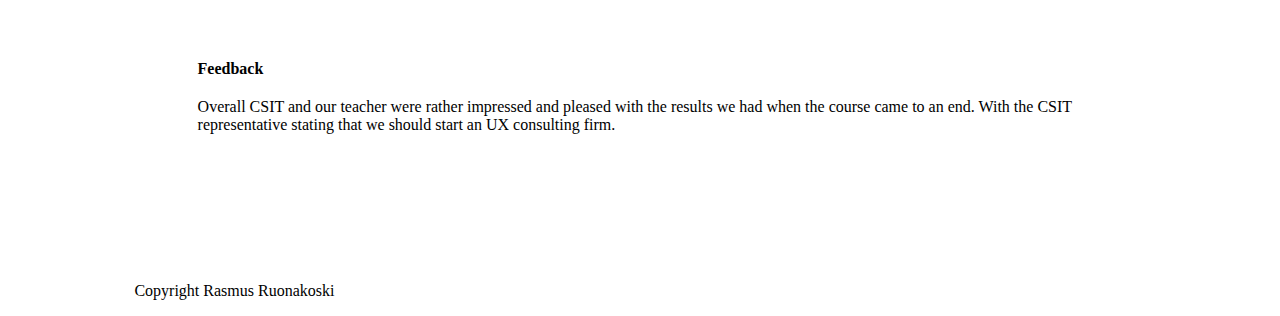
==== commit 24f0cc1e: "Added CGI experience and updated index, graphic and Music page + menus" ====
--- a/CSIT.html
+++ b/CSIT.html
@@ -41,6 +41,7 @@
               Projects
             </a>
             <ul class="dropdown-menu dropdown-menu-dark" aria-labelledby="navbarDarkDropdownMenuLink">
+              <li><a class="dropdown-item" href="CGI.html">CGI (Finanssi-Kontio)</a></li>
               <li><a class="dropdown-item" href="CSIT.html">CSIT</a></li>
               <li><a class="dropdown-item" href="lyk.html">Kirkkonummenkunta - Lapsiystävällinen kunta</a></li>
               <li><a class="dropdown-item" href="hipsterhaven.html">Hipster Haven</a></li>
--- a/styles.css
+++ b/styles.css
@@ -154,7 +154,7 @@
   width: 70%;
   height: 30%;
   margin-left: 15%;
-  margin-top: 50px;
+  
 }
 /*VIDEO PLAYER*/
 .tube{
@@ -163,6 +163,7 @@
   
   margin-left: 15%;
   margin-top: 50px;
+  margin-bottom: 50px;
 }
 /*LINKS*/
 a {
